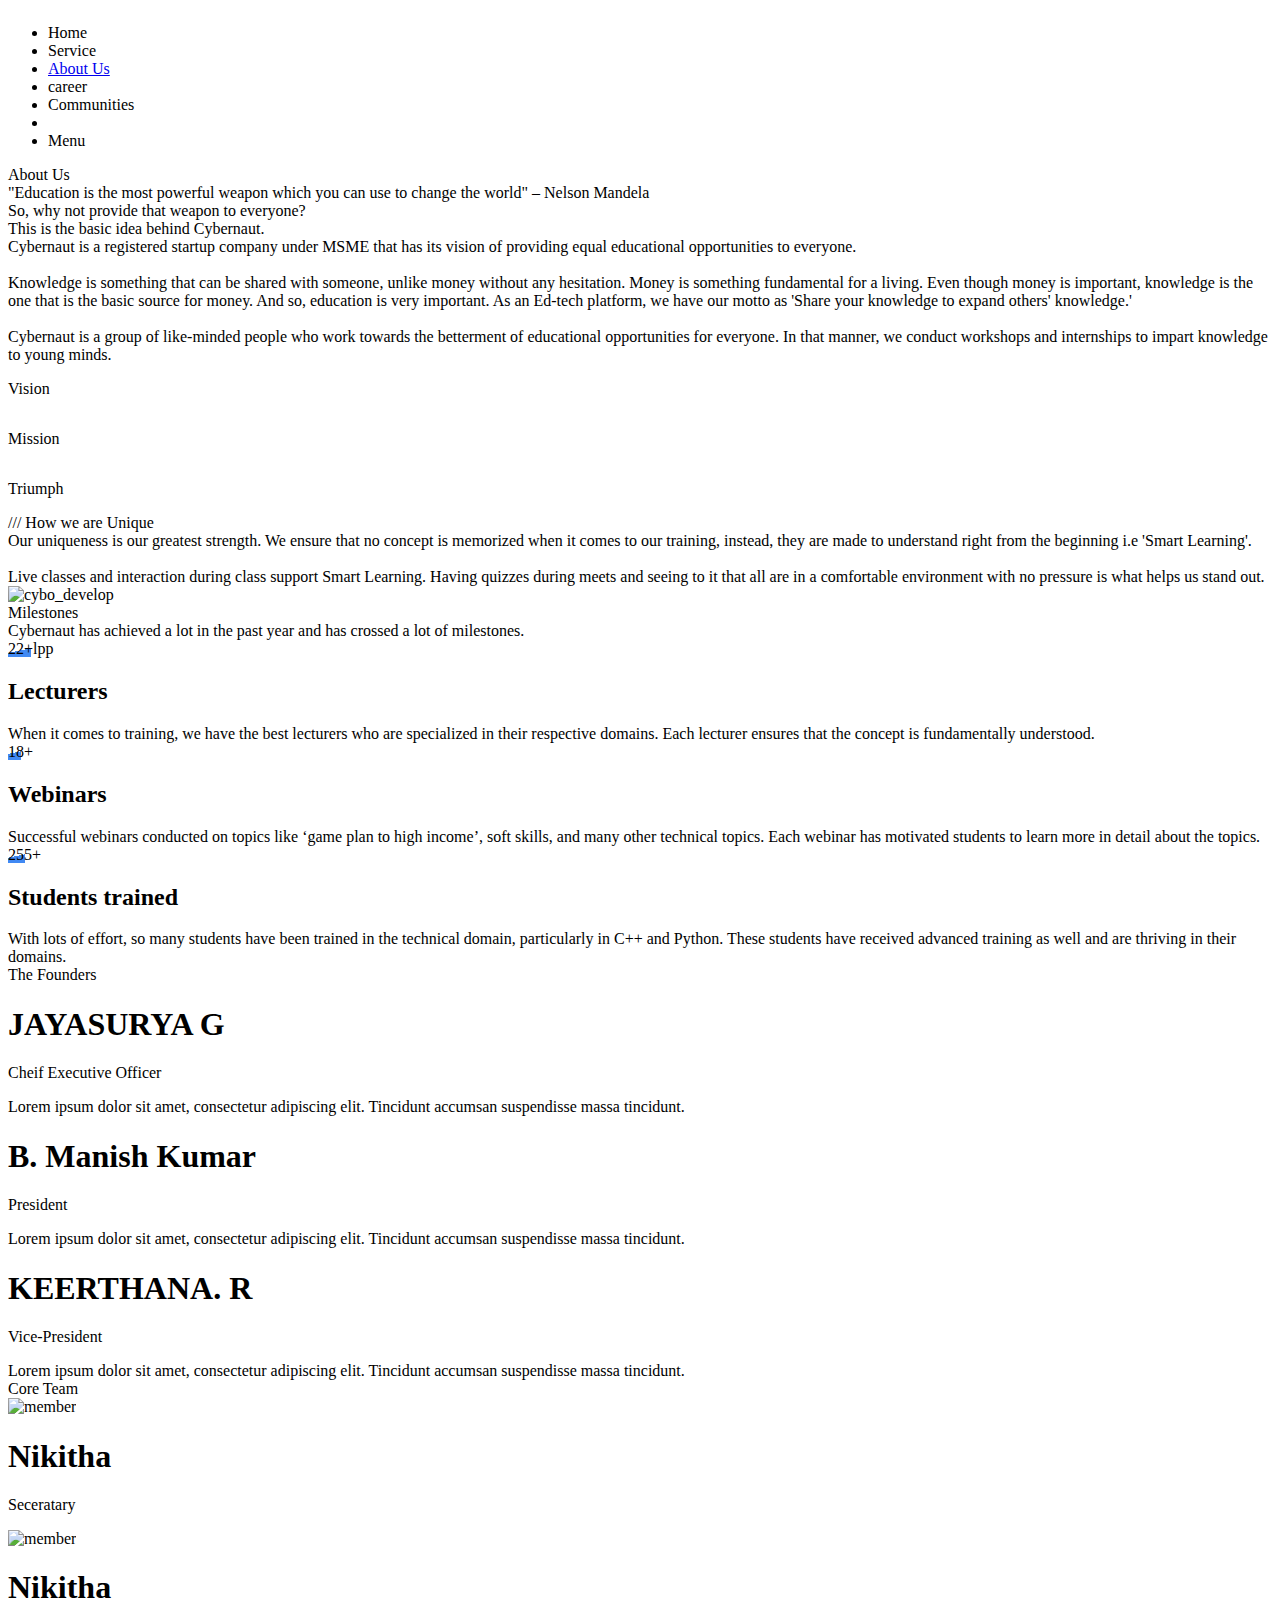
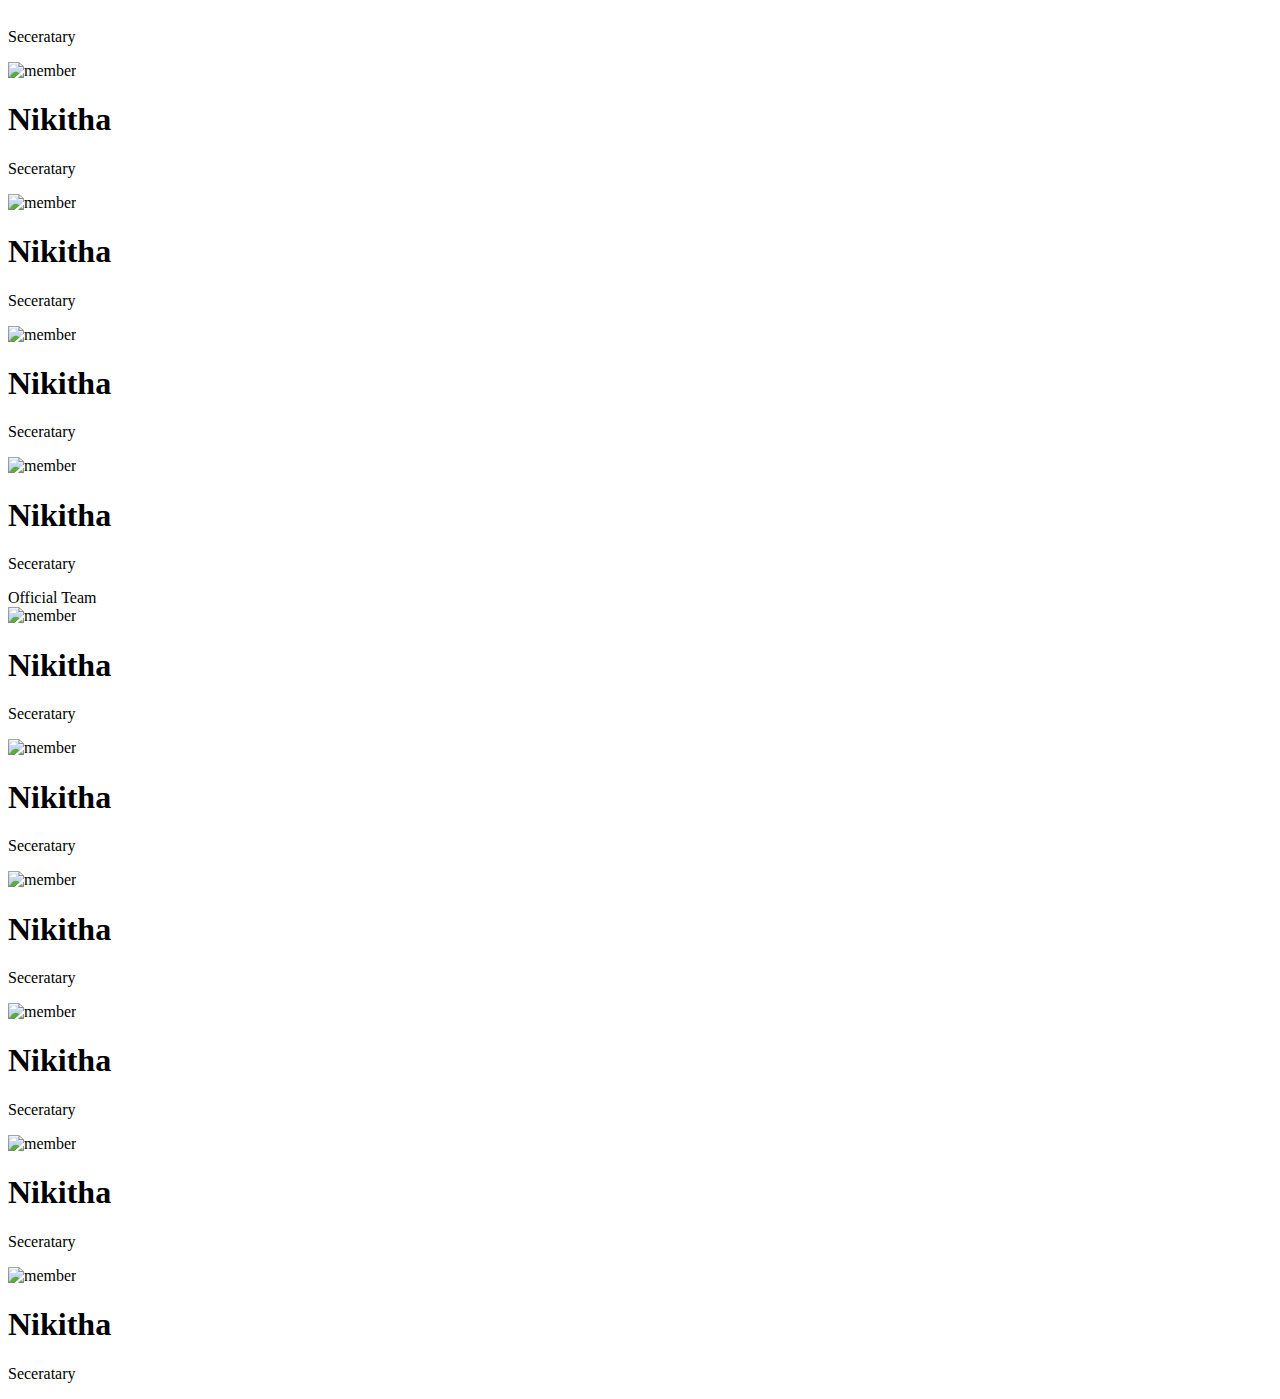
==== AboutUs.html @ 4285dfa4 "Add files via upload" ====
<html>
    <head>
        <meta charset="UTF-8">
        <meta name="viewport" content="width=device-width , initial-scale=1">
        <link rel="stylesheet" href="AboutUs.css">
    </head>
    <body>
        <!-- <header> -->
            <div id="header">
                <div style="margin: auto 10px;"><img src="./img/Logo Horizontal Black 2.png" alt=""></div>
                <div id="menu">
                    <ul>
                        <li>Home</li>
                        <li>Service</li>
                        <li><a href="AboutUs.html">About Us</a></li>
                        <li>career</li>
                        <li>Communities</li>
                        <li><img src="./img/Group 205 (1) 1.png" alt=""></li>
                        <li>Menu <span class="border"></span></li>
                    </ul>
                </div>
            </div>
        <!-- </header> -->
        <div id="pg0">
            <div id="start">
                <div class="AU">About Us</div>
            </div>
        </div>
        <div id="pg1">
            <div id="quotes">
                "Education is the most powerful weapon which you can use to change the world" <span>– Nelson Mandela</span>
            </div>
            <div class="cont">
                <div class="im">
                    <img src="./img/cybernaut_logo.png" alt="">
                </div>
                <div class="wrt-cont"> 
                    <div class="ques">So, why not provide that weapon to everyone?</div>
                    <div class="res">This is the basic idea behind Cybernaut. <br>
                        Cybernaut is a registered startup company under MSME that has its vision of providing equal educational opportunities to everyone. <br><br>
                        
                        Knowledge is something that can be shared with someone, unlike money without any hesitation. Money is something fundamental for a living. Even though money is important, knowledge is the one that is the basic source for money. And so, education is very important.
                        As an Ed-tech platform, we have our motto as 'Share your knowledge to expand others' knowledge.'<br><br>
                        
                        Cybernaut is a group of like-minded people who work towards the betterment of educational opportunities for everyone. In that manner, we conduct workshops and internships to impart knowledge to young minds.
                        </div>
                </div>
                
            </div>
            <div class="cir"></div>
        </div>
        <div id="pg2">
            <div class="pg2cir" >
                <div id="changingbox">
                   <a onclick="mov(1)"><div class="cgbx_1"></div></a> 
                   <a onclick="mov(2)"><div class="cgbx_2"></div></a>

                                    


                </div>
                <div class="pg2innercir fades">
                   
                    <div id="incont" >
                        <span><p>Vision</p></span>
                       <div> <img src="./img/Vector 149.png" alt=""></div>
                       <span><p>Mission</p></span>
                        <div><img src="./img/Vector 149.png" alt=""></div>
                        <span><p>Triumph</p></span>
                    </div>
                </div>
                <div class="vis fades">
                    <h1>Vision</h1>
                    <div id="vmcont">
                    We aim to be the largest educational platform where the quality of education is improved so as to give a possibility of employment in the engineering sector. A fresher who joins is shaped in all domains be it technical, content writing, research, or designing. 
                    <br><br>
                    We believe that being guided at the right stage helps avoid uncertainty later, being the reason we provide the right career guidance to students and assist them in exploring all possible paths on the technical side. Along with technical, they are made well aware of skills required for their placements and future careers, with plenty of training.
                    </div>
                </div>
                <div class="vis fades">
                    <h1>Mission</h1>
                    <div id="vmcont">
                        Giving the opportunity to learn and excel to the people who lack the ability and facility to get quality education. Mainly, our company focuses on government students to have a technical based learning. And, also training the youngsters for placements within their respective domains. We have done teaching and training for 2000+ students in technical domains and advanced courses. We have also done teaching and training for 500+ students in non-technical domains like communication, personal development, and soft skills. 
                        <br><br>
Along with these skills, you can build up your knowledge and experience too. We give an internship certificate at the end of three months after joining. You can add your experiences to your resume which will help you to impress the querier.
                    </div>
                </div>
            </div>
        </div>
        <div id="pg3">
            <div id="pg3q">
                <span id="s1">///</span>
                <span id="s2">How we are Unique</span>
            </div>
            <div id="pg3cont">
                <div id="wrt">
                    <span>
                    Our uniqueness is our greatest strength. We ensure that no concept is memorized when it comes to our training, instead, they are made to understand right from the beginning i.e 'Smart Learning'. 
<br><br>
Live classes and interaction during class support Smart Learning. Having quizzes during meets and seeing to it that all are in a comfortable environment with no pressure is what helps us stand out.
                    </span>                
                </div>
                <div id="pic">
                    <div id="pic_1">
                        <span></span>
                    </div>
                    <div id="pic_2"><span></span></div>
                    <div id="pic_3"><img src="./img/cybo_develop.png" alt="cybo_develop"></div>
                </div>
            </div>
        </div>
        <div id="pg4">
            <div id="d1">Milestones <span></span></div>
            <div id="d2">Cybernaut has achieved a lot in the past year and has crossed a lot of milestones.  </div>
            <div id="cards-disp">
                <div class="card load">
                    <div class="upper">
                        <div><span class="load_circle">
                            <span class="val">0+</span>lpp
                        </span></div>
                        <div><h2>Lecturers</h2></div>
                    </div>
                    <div class="lower">
                        When it comes to training, we have the best lecturers who are specialized in their respective domains. Each lecturer ensures that the concept is fundamentally understood.
                    </div>
                </div>
                <div class="card load">
                    <div class="upper">
                        <div><span class="load_circle"><span class="val">0+</span> </span></div>
                        <div><h2>Webinars</h2></div>
                    </div>
                    <div class="lower">
                        Successful webinars conducted on topics like ‘game plan to high income’, soft skills, and many other technical topics. Each webinar has motivated students to learn more in detail about the topics.
                    </div>
                </div>
                <div class="card load">
                    <div class="upper">
                        <div><span class="load_circle">
                            <span class="val">0+</span>
                        </span></div>
                        <div>
                            <h2> Students trained</h2>
                        </div>
                    </div>
                    <div class="lower">
                        With lots of effort, so many students have been trained in the technical domain, particularly in C++ and Python. These students have received advanced training as well and are thriving in their domains.

                    </div>
                </div>
            </div>
        </div>
        <div id="pg5">
            <div id="d1">The Founders<span></span></div>
            <div id="card-cont">
                
                <div class="cards">
                    
                    <div class="dp"></div>
                    <div class="details">
                        <div class="name">
                            <h1>JAYASURYA G</h1>
                            <p>Cheif Executive Officer</p>
                            <span></span>
                        </div>
                        <div class="discription">Lorem ipsum dolor sit amet, consectetur adipiscing elit. Tincidunt accumsan suspendisse massa tincidunt.</div>
                        <div id="social">
                            <span class="insta"></span>
                            <span class="linkedin"></span>
                            <span class="fb"></span>
                        </div>
                    </div>
                </div>
                <div class="cards">
                    
                    <div class="dp"></div>
                    <div class="details">
                        <div class="name">
                            <h1>B. Manish Kumar</h1>
                            <p>President</p>
                            <span></span>
                        </div>
                        <div class="discription">Lorem ipsum dolor sit amet, consectetur adipiscing elit. Tincidunt accumsan suspendisse massa tincidunt.</div>
                        <div id="social">
                            <span class="insta"></span>
                            <span class="linkedin"></span>
                            <span class="fb"></span>
                        </div>
                    </div>
                </div>
                <div class="cards">
                    
                    <div class="dp"></div>
                    <div class="details">
                        <div class="name">
                            <h1> KEERTHANA. R</h1>
                            <p>Vice-President</p>
                            <span></span>
                        </div>
                        <div class="discription">Lorem ipsum dolor sit amet, consectetur adipiscing elit. Tincidunt accumsan suspendisse massa tincidunt.</div>
                        <div id="social">
                            <span class="insta"></span>
                            <span class="linkedin"></span>
                            <span class="fb"></span>
                        </div>
                    </div>
                </div>
            </div>
        </div>
        <div id="pg6">
            <div id="team" style="--loc:url('./img/core_team_bg.png');">
                <div id="head">
                    <div class="left"style="--clrr: #ffffff">
                        Core Team<span></span>
                    </div>
                    <div class="right">
                        <span id="movle"></span>
                        
                        <span id="movri"></span>
                    </div>
                </div>
                <div id="mem">
                    <div class="card">
                        <img src="./img/Nikhita-1 11.png" alt="member">
                        <div class="name">
                            <h1>Nikitha </h1>
                            <p>Seceratary</p>
                            <span></span>
                        </div>
                    </div>
                    <div class="card">
                        <img src="./img/Nikhita-1 11.png" alt="member">
                        <div class="name">
                            <h1>Nikitha </h1>
                            <p>Seceratary</p>
                            <span></span>
                        </div>
                    </div>
                    <div class="card">
                        <img src="./img/Nikhita-1 11.png" alt="member">
                        <div class="name">
                            <h1>Nikitha </h1>
                            <p>Seceratary</p>
                            <span></span>
                        </div>
                    </div>
                    <div class="card">
                        <img src="./img/Nikhita-1 11.png" alt="member">
                        <div class="name">
                            <h1>Nikitha </h1>
                            <p>Seceratary</p>
                            <span></span>
                        </div>
                    </div>
                    <div class="card">
                        <img src="./img/Nikhita-1 11.png" alt="member">
                        <div class="name">
                            <h1>Nikitha </h1>
                            <p>Seceratary</p>
                            <span></span>
                        </div>
                    </div>
                    <div class="card">
                        <img src="./img/Nikhita-1 11.png" alt="member">
                        <div class="name">
                            <h1>Nikitha </h1>
                            <p>Seceratary</p>
                            <span></span>
                        </div>
                    </div>
                </div>
            </div>
            <div id="team" style="--loc:url('./img/off_team_bg.png');">
                <div id="head">
                    
                    <div class="right">
                        <span id="movle"></span>
                        <span id="movri"></span>
                    </div>
                    <div class="left" style="--clrr:#000000">
                        <span style="--turn:rotate(180deg)"></span>Official Team
                    </div>
                </div>
                <div id="mem">
                    <div class="card">
                        <img src="./img/Nikhita-1 11.png" alt="member">
                        <div class="name">
                            <h1>Nikitha </h1>
                            <p>Seceratary</p>
                            <span></span>
                        </div>
                    </div>
                    <div class="card">
                        <img src="./img/Nikhita-1 11.png" alt="member">
                        <div class="name">
                            <h1>Nikitha </h1>
                            <p>Seceratary</p>
                            <span></span>
                        </div>
                    </div>
                    <div class="card">
                        <img src="./img/Nikhita-1 11.png" alt="member">
                        <div class="name">
                            <h1>Nikitha </h1>
                            <p>Seceratary</p>
                            <span></span>
                        </div>
                    </div>
                    <div class="card">
                        <img src="./img/Nikhita-1 11.png" alt="member">
                        <div class="name">
                            <h1>Nikitha </h1>
                            <p>Seceratary</p>
                            <span></span>
                        </div>
                    </div>
                    <div class="card">
                        <img src="./img/Nikhita-1 11.png" alt="member">
                        <div class="name">
                            <h1>Nikitha </h1>
                            <p>Seceratary</p>
                            <span></span>
                        </div>
                    </div>
                    <div class="card">
                        <img src="./img/Nikhita-1 11.png" alt="member">
                        <div class="name">
                            <h1>Nikitha </h1>
                            <p>Seceratary</p>
                            <span></span>
                        </div>
                    </div>
                </div>
            </div>
        </div>

        <script>
            let n = 0;
            mov(n);           
            function mov(n){
                var t = document.getElementsByClassName("fades");
                var p = document.getElementById("pg2");
                const pic =["url(./img/Bg_1.png)","url(./img/vision.png)","url(./img/Mission.png)"]
                for(let i=0;i<t.length;i++){
                    t[i].style.display="none";
                }
                t[n].style.display="flex";
                p.style.backgroundImage=pic[n]
            }


            





/****************************************************/
            // document.getElementById("pg4").addEventListener("scroll",()=>{
            //     console.log("kkk");
            // });



          /*  const observer = new IntersectionObserver(function(entries ,observer){
                entries.forEach((entry)=>{
                    if(entry.isVisible){
                        console.log("scrolled")
                    }
                });

            });
            observer.observe(document.querySelector('#pg4'));*/




            
            let load =document.querySelectorAll(".load_circle")
            let val = document.querySelectorAll('.val')
            var count =[0,0,0];
            const observer = new IntersectionObserver((entries) =>{
                entries.forEach((entry,index)=>{
                     let per= [30,60,86];
                     let value =[30,50,1000];
                    let load_start=0,load_end=per[index],load_val=0;
                    let progress=setInterval(()=>{
                    load_start++;
                let ko = parseInt(load_start*(value[index]/load_end));
                val[index].textContent=`${ko}+`;
                load[index].style.background = `conic-gradient(from 180deg, #4089F3 ${load_start*3.6}deg,white 0deg)`;
                console.log("loaded")
                if(load_start===load_end){
                    clearInterval(progress)
                    count[index]++;
                    if(count[index]==2){
                        observer.unobserve(hi[index])
                    console.log("removed")
                    }
 
                }
            },30)
                    
                });
            });
            
            const hi = document.querySelectorAll(".load");
            hi.forEach((e)=>observer.observe(e));




/**********************************************************************/

        /*     let per= [30,60,86];
             let value =[30,50,1000]
            window.addEventListener("scroll",per.forEach(loadd));
            function loadd(per,index){
            //console.log("scrolled")
            let load_start=0,load_end=per,load_val=0,end_val=50;
            let load =document.querySelectorAll(".load_circle")
            let val = document.querySelectorAll('.val')

            let progress=setInterval(()=>{
                load_start++;
                let ko = parseInt(load_start*(value[index]/load_end))
                val[index].textContent=`${ko}+`;
                load[index].style.background = `conic-gradient(from 180deg, #4089F3 ${load_start*3.6}deg,white 0deg)`;
                if(load_start===load_end){
                    clearInterval(progress)
                }
            },30)
        }       */

/*****************************************************************/
    
            var ml=document.querySelectorAll('#movle')
            var mr=document.querySelectorAll('#movri')
            var card_slide=document.querySelectorAll('#mem')

            ml.forEach((e,index)=>{e.onclick = function(){
                const width = document.querySelector(".card").offsetWidth;
            card_slide[index].scrollLeft-=width;
            }
        });
        mr.forEach((e,index)=>{e.onclick = function(){
                const width = document.querySelector(".card").offsetWidth;
            card_slide[index].scrollLeft+=width;
            }
        }); 


        // document.getElementById("movri").onclick = function(){
        //     const width = document.querySelector(".card").offsetWidth;
        //     document.getElementById("mem").scrollLeft+=width;
        // }
        // document.getElementById("movle").onclick = function(){
        //     const width = document.querySelector(".card").offsetWidth;
        //     document.getElementById("mem").scrollLeft-=width;
        // 

        </script>
    </body>
</html>
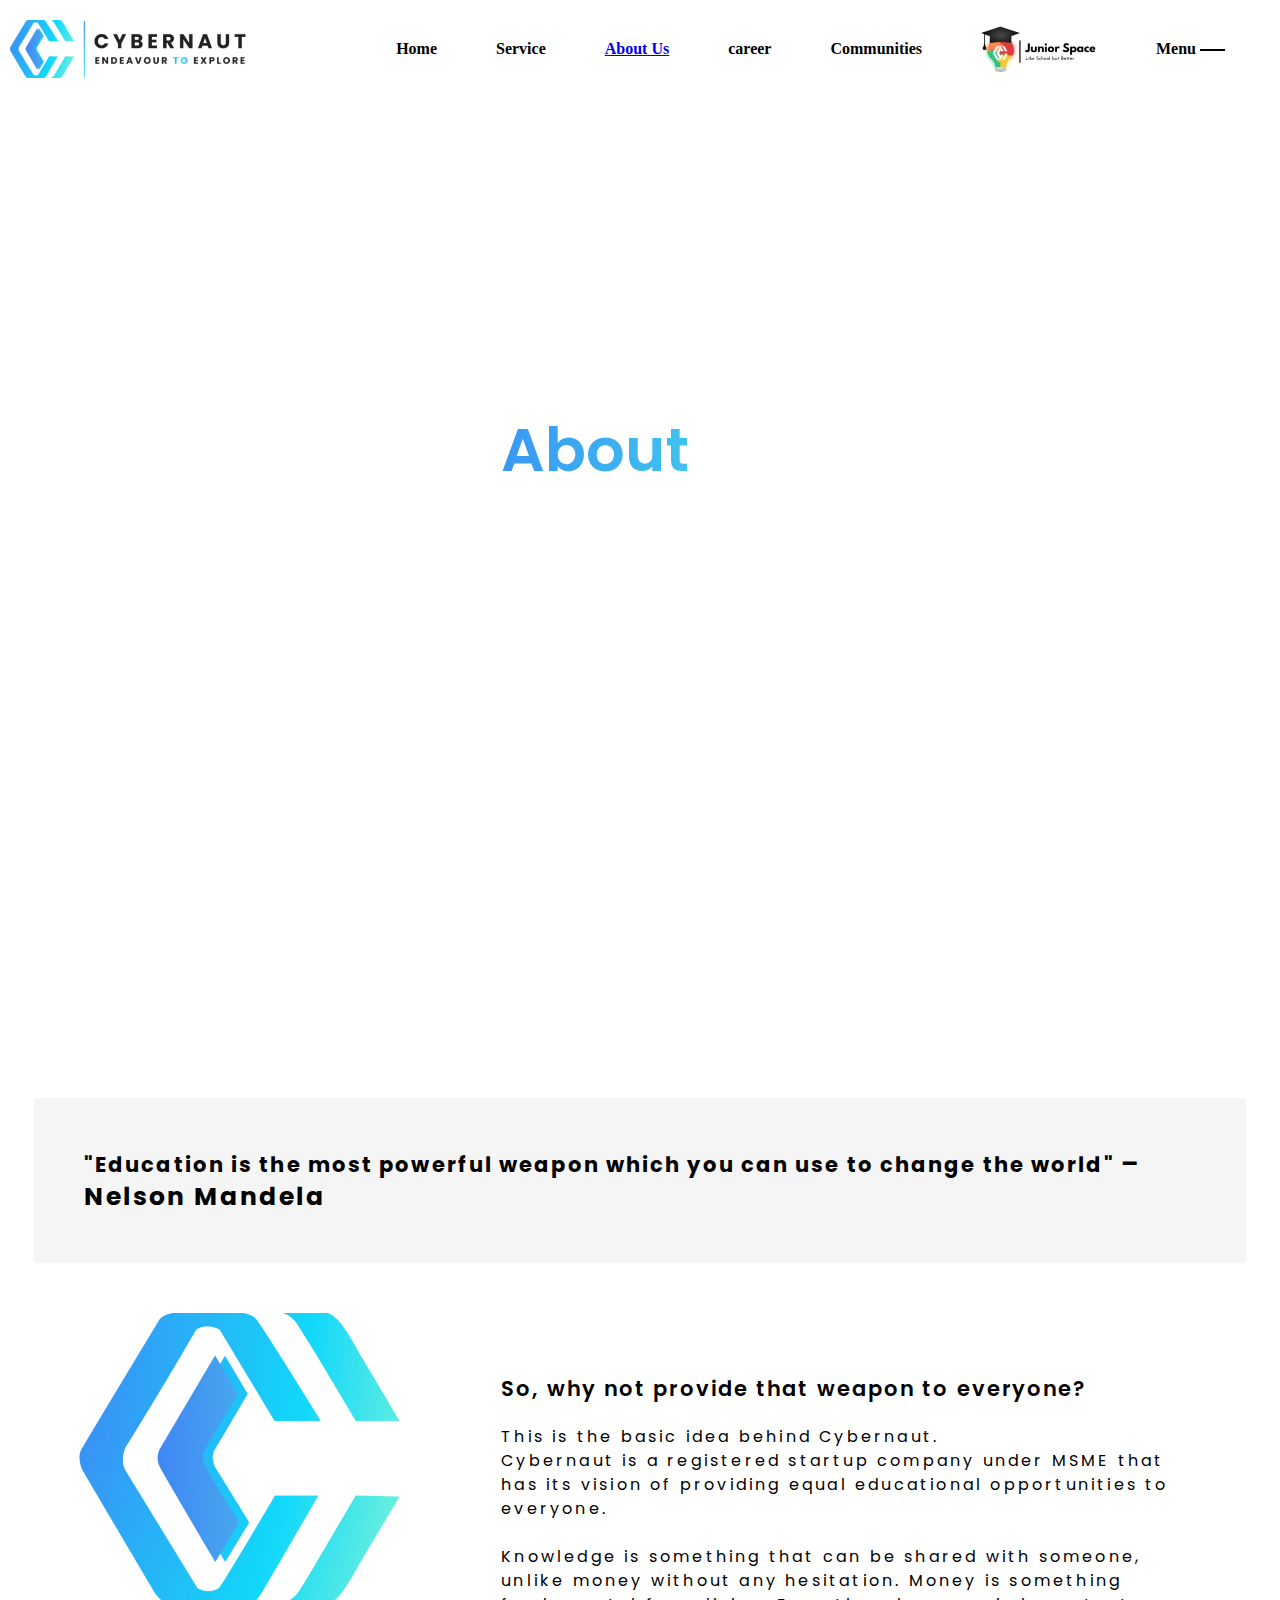
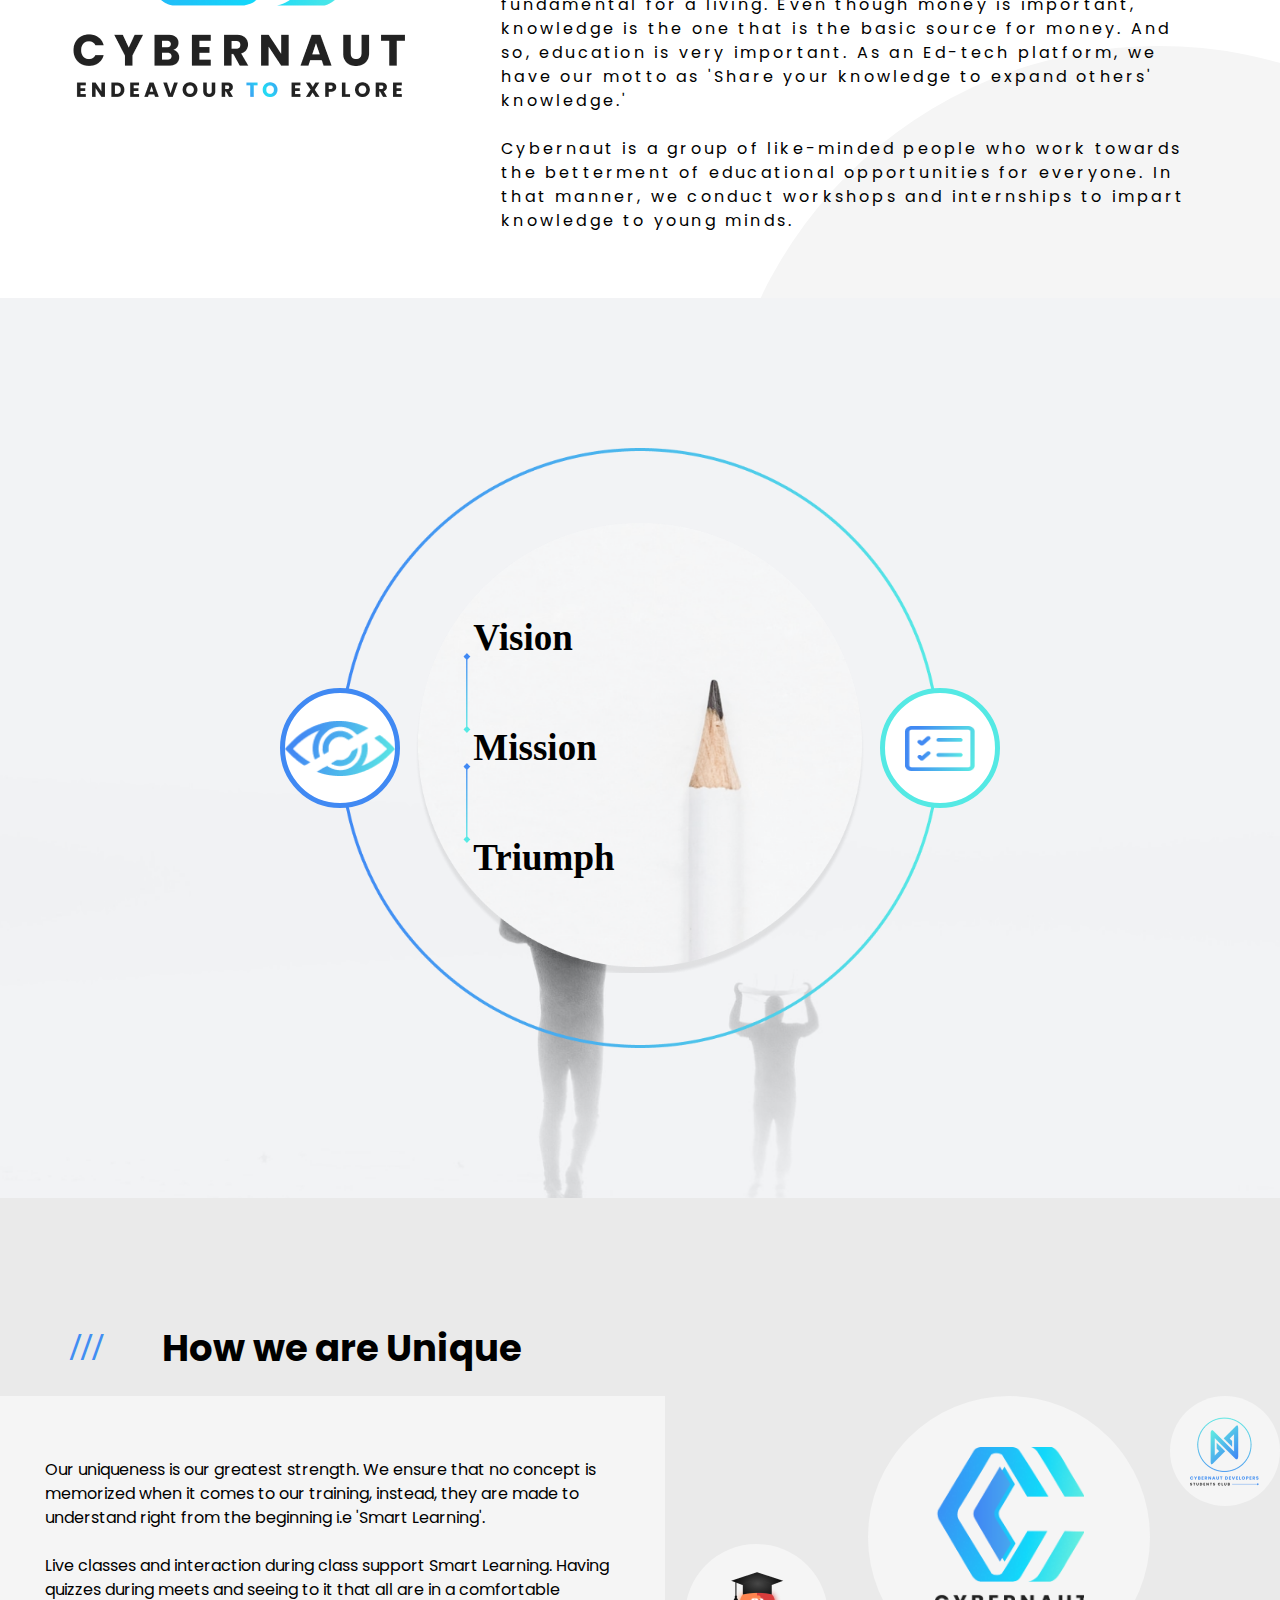
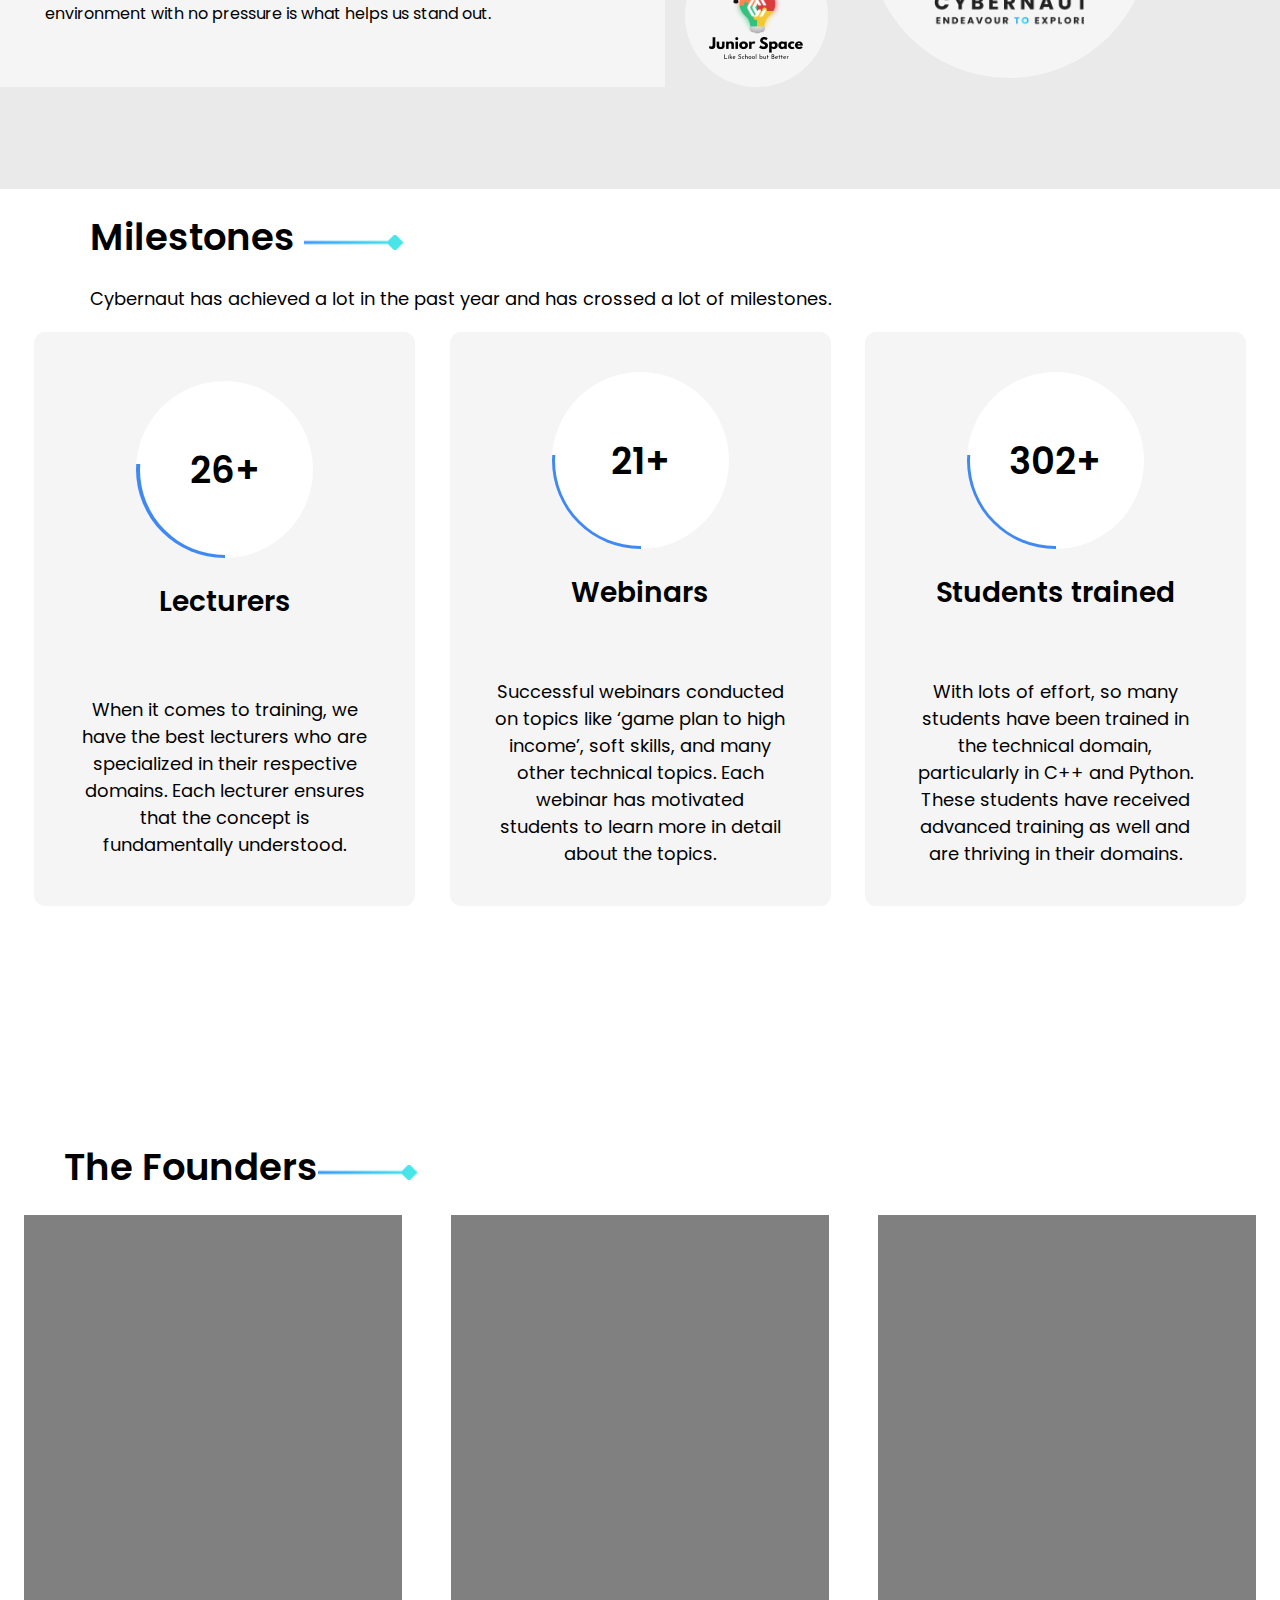
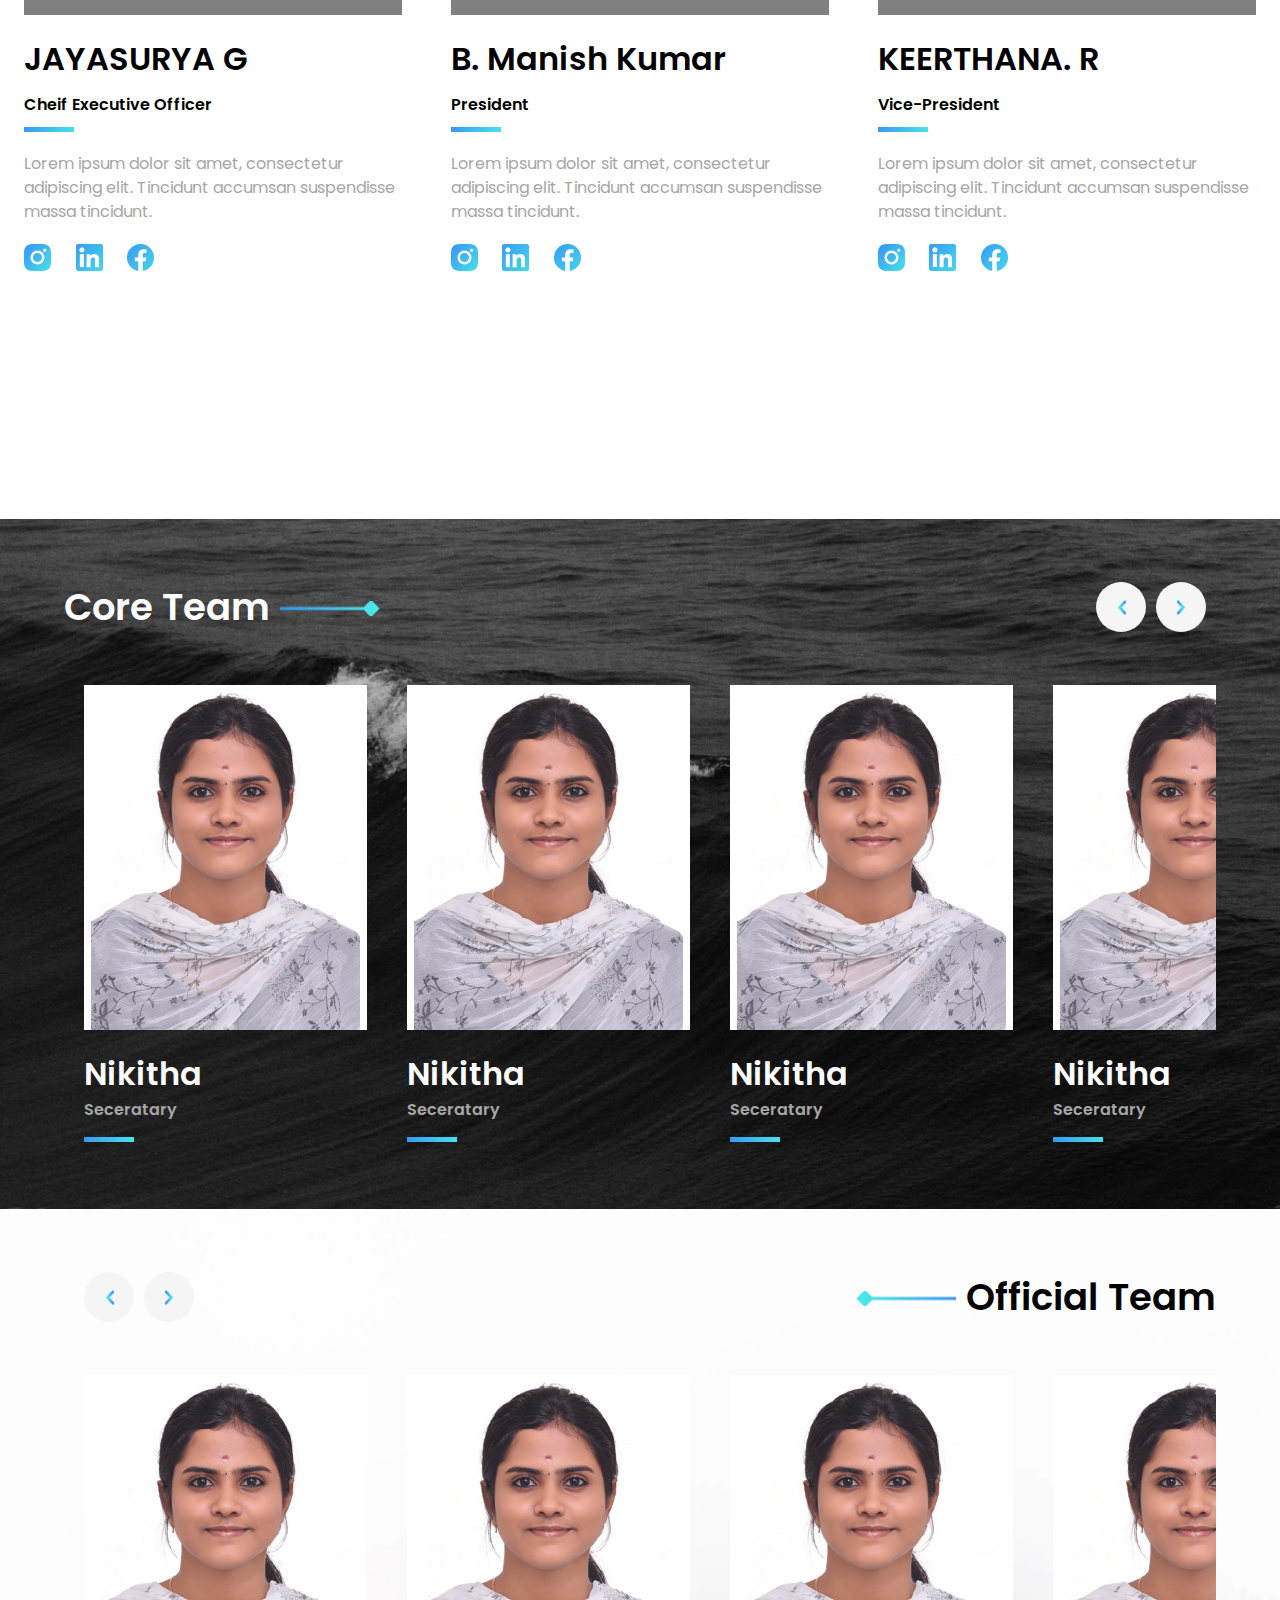
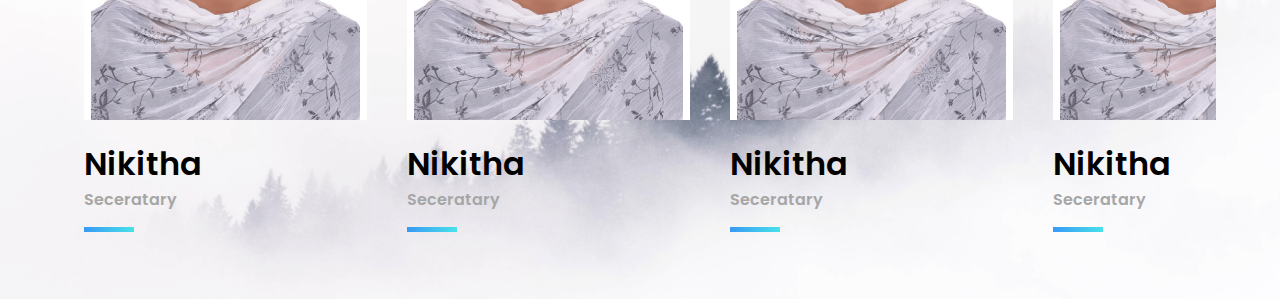
==== commit 2a67f4df: "updated" ====
--- a/AboutUs.html
+++ b/AboutUs.html
@@ -346,30 +346,6 @@
                 t[n].style.display="flex";
                 p.style.backgroundImage=pic[n]
             }
-
-
-            
-
-
-
-
-
-/****************************************************/
-            // document.getElementById("pg4").addEventListener("scroll",()=>{
-            //     console.log("kkk");
-            // });
-
-
-
-          /*  const observer = new IntersectionObserver(function(entries ,observer){
-                entries.forEach((entry)=>{
-                    if(entry.isVisible){
-                        console.log("scrolled")
-                    }
-                });
-
-            });
-            observer.observe(document.querySelector('#pg4'));*/
 
 
 
@@ -409,29 +385,9 @@
 
 
 
-/**********************************************************************/
-
-        /*     let per= [30,60,86];
-             let value =[30,50,1000]
-            window.addEventListener("scroll",per.forEach(loadd));
-            function loadd(per,index){
-            //console.log("scrolled")
-            let load_start=0,load_end=per,load_val=0,end_val=50;
-            let load =document.querySelectorAll(".load_circle")
-            let val = document.querySelectorAll('.val')
-
-            let progress=setInterval(()=>{
-                load_start++;
-                let ko = parseInt(load_start*(value[index]/load_end))
-                val[index].textContent=`${ko}+`;
-                load[index].style.background = `conic-gradient(from 180deg, #4089F3 ${load_start*3.6}deg,white 0deg)`;
-                if(load_start===load_end){
-                    clearInterval(progress)
-                }
-            },30)
-        }       */
-
-/*****************************************************************/
+
+
+      
     
             var ml=document.querySelectorAll('#movle')
             var mr=document.querySelectorAll('#movri')
@@ -449,15 +405,8 @@
         }); 
 
 
-        // document.getElementById("movri").onclick = function(){
-        //     const width = document.querySelector(".card").offsetWidth;
-        //     document.getElementById("mem").scrollLeft+=width;
-        // }
-        // document.getElementById("movle").onclick = function(){
-        //     const width = document.querySelector(".card").offsetWidth;
-        //     document.getElementById("mem").scrollLeft-=width;
-        // 
+       
 
         </script>
     </body>
-</html>+</html>
--- a/AboutUs.css
+++ b/AboutUs.css
@@ -0,0 +1,822 @@
+@import url('https://fonts.googleapis.com/css2?family=Poppins&display=swap');
+*{
+    /* content-visibility: visible; */
+    visibility: visible;
+}
+body{
+    margin: 0px;
+    overflow-x: hidden;
+}
+.AU{
+    position: absolute;
+    top: 50%;
+    left: 50%;
+    /* background-color: aqua; */
+    height: 92px;
+    width: 279px;
+    transform: translate(-50%,-50%);
+    font-size: 61px;
+    font-weight: 600;
+    line-height: 91.5px;
+    font-family: 'Poppins', sans-serif;
+    background: linear-gradient(91.8deg, #3795F5 -3.33%, #49E6E9 126.17%);
+    -webkit-text-fill-color: transparent;
+    background-clip: text;
+    -webkit-background-clip: text;
+}
+#start{
+    background-color: white;
+}
+#pg0{
+    height: 100%;
+    animation: start_1 1.5s forwards linear;
+    /* animation-delay: 2s; */
+}
+@keyframes start_1 {
+   from{
+    height: 100%;
+    opacity: 1;
+   }
+    to{
+        display: none;
+        opacity: 0;
+        height: 0%;
+}
+    
+}
+
+
+
+#header{
+    position: sticky;
+    z-index: 1;
+    display: flex;
+    height: 98px;
+    left: 0px;
+    top: 0px;
+    justify-content: space-between;
+    background: #ffffff;
+}
+#menu ul{
+
+    list-style-type: none;
+    display: flex;
+flex-direction: row;
+}
+#menu ul li{
+    font-family: Open Sans;
+    font-weight: 600;
+    font-size: 16px;
+    padding-right: 59px;
+    padding-top: 10px;
+    display: flex;
+    align-items: center;
+}
+
+.border{
+    position: relative;
+    color: #000000;
+    width: 25px;
+    height: 0px;
+    top: 1px; 
+    left: 4px;
+    
+    border-top: 2px solid #000000;
+}
+#pg1{
+    min-height: 100%;    
+
+    position: relative;    
+}
+#quotes{
+    position: relative;
+    padding: 50px;
+    margin: 0px 34px;
+    top: 100px;
+    background-color: #f5f5f5;
+
+    font-family: Poppins;
+    font-size: 21px;
+    font-weight: 700;
+    line-height: 32px;
+    letter-spacing: 0.1em;
+    text-align: left;
+
+}
+#quotes span{
+    font-size: 25px;
+
+}
+.cont{
+    position: relative;
+    display: flex;
+    margin: 0px 34px;
+    margin-bottom: 100px;
+    flex-direction: row  ;
+    justify-content: space-around;
+    width: auto;
+    top:150px;
+}
+.cont > .im{
+    position: relative;
+    display: block;
+   
+}
+.cont .wrt-cont{
+    position: relative;
+    display: block;
+    width: 60%;
+    padding: 50px 0;
+    text-align: left;  
+}
+.ques{margin: 10px 20px;
+    font-family: Poppins;
+    font-size: 21px;
+    font-weight: 600;
+    line-height: 32px;
+    letter-spacing: 0.1em;
+}
+.res{
+    margin:20px ;
+    display: flex;
+    font-family: Poppins;
+    font-size: 16px;
+    font-weight: 400;
+    line-height: 24px;
+    letter-spacing: 0.2em;
+}
+.cir{
+    position: absolute;
+width: 882px;
+height: 882px;
+border-radius: 50%;
+background: #f5f5f5;
+bottom: -70%;
+right: -25%;
+z-index: -1;
+
+}
+/* #changingbox input[type=checkbox]{display:;}
+
+
+#changingbox input[type=checkbox]:checked + .cgbx{
+    background-color: #000000;
+    animation: fade 5s;
+} */
+.fades{
+    /* animation-delay: 2s; */
+    animation-name: fade ;
+    animation-duration: 1.5s;
+    animation-fill-mode: forwards;
+}
+@keyframes fade {
+    0%{opacity: 0;}
+    100%{opacity: 1;}
+    
+}
+
+
+#pg2{
+    position: relative;
+    min-height: 100%;
+    background-image: url(./img/Bg_1.png);
+    background-position: bottom ;
+    background-repeat: no-repeat;
+    background-size: cover;
+    transition: background 1s ease;
+}
+.pg2cir{
+    position: absolute;
+    top: 50%;
+    left: 50%;
+    transform: translate(-50%,-50%);
+    height: 600px;
+    width: 600px;
+    background-image: url('./img/Ellipse\ 24.png');
+    background-position: center;
+    background-size: cover;
+}
+.pg2innercir{
+    opacity: 1;
+    position: absolute;
+    height: 450px;
+    width: 450px;
+    top: 50%;
+    left: 50%;
+    transform: translate(-50%,-50%);
+    background-image: url('./img/cir_bg_1.png');
+    background-size: cover;
+    display: flex;
+    align-items: center;
+}
+
+
+#incont{transform: translateX(30%)}
+#incont>div>img{
+    height: 80px;
+    position: relative;
+}
+#incont>span>p{
+    padding: 0px 10px;
+    font-family: Open Sans;
+    position: relative;
+    display: inline;
+    font-size: 37px;
+font-weight: 700;
+line-height: 30px;
+letter-spacing: 0em;
+}
+#changingbox{
+    position: relative;
+    display: flex;
+    justify-content: space-between;
+    top: 50%;
+    transform: translateY(-50%);
+}
+.cgbx_1{
+    height: 110px;
+    width: 110px;
+    background-color: white;
+    border: 5px solid #4089F3;
+    border-radius: 50%;
+    transform: translateX(-50%);
+    display: flex;
+    justify-content: center;
+    align-items: center;
+    background-image: url(./img/eye.png);
+    background-size: contain;
+    background-repeat: no-repeat;
+    background-position: center;
+}
+.cgbx_2{
+    height: 110px;
+    width: 110px;
+    background-color: white;
+    border: 5px solid #54E9E4;
+    border-radius: 50%;
+    transform: translateX(50%);
+    display: flex;
+    justify-content: center;
+    align-items: center;
+    background-image: url(./img/mission_icon.png);
+    background-size:70px 45px;
+    background-repeat: no-repeat;
+    background-position: center;
+
+}
+.cgbx_2:hover{
+    background-color: #54e9e4;
+}
+
+.cgbx_1:hover{
+    background-color: #3795F5;
+    background-image: url(./img/eye_white.png);
+}
+.vis{
+    position: absolute;
+    height: 480px;
+    width: 480px;
+    background-color: #f5f5f5;
+    top: 50%;
+    left: 50%;
+    transform: translate(-50%,-50%);
+    border-radius: 50%;
+    display: flex;
+    justify-content: center;
+}
+.vis>h1{
+    font-family: 'Open Sans';
+    font-style: normal;
+    font-weight: 700;
+    font-size: 36px;
+
+
+}
+#vmcont{
+    width: 350px;
+    height: 300px;
+    position: absolute;
+    bottom: 80px;
+    font-size: 14px;
+    font-family: Open Sans;
+font-weight: 400;
+
+text-align: center;
+
+}
+
+#pg3{
+    position: relative;
+    height: auto;
+    background-color: #eaeaea;
+    display: flex;
+    flex-direction: column;
+    padding: 8% 0px;
+}
+#pg3q{
+    display: flex;
+    flex-direction: row;
+    margin-left: 50px;
+}
+#pg3q span{
+ padding: 20px;
+ 
+}
+#pg3q #s1{
+    height: 56px;
+    width: 52px;
+    font-family: Open Sans;
+    font-size: 40px;
+    font-weight: 700;
+    line-height: 54px;
+    letter-spacing: 0em;
+    text-align: left;
+    color:#418EF2;
+}
+#pg3q #s2{
+    font-family: Poppins;
+    font-size: 37px;
+    font-weight: 700;
+    line-height: 56px;
+    letter-spacing: 0em;
+    text-align: left;
+
+}
+#pg3cont{
+    display: flex;
+    flex-direction: row;
+    justify-content: space-around;
+}
+#pg3cont > #wrt{
+width: 725px;
+min-height: 273px;
+display: flex;
+align-items: center;
+background: #F5F5F5;
+}
+#pg3cont > #wrt > span{
+  
+    margin:0px 45px;
+    font-family: Poppins;
+    font-size: 16px;
+    font-weight: 400;
+    line-height: 24px;
+    letter-spacing: 0em;
+    text-align: left;
+
+}
+#pic{
+    display: flex;
+    flex-direction: row;
+    position: relative;
+}
+
+#pic>#pic_1{
+    display: flex;
+    justify-content:center;
+    align-items: center;
+    background-color: #f5f5f5;
+    height: 143px;
+    width: 143px;
+    border-radius: 50%;
+    position: relative;
+   margin: 0px 20px;
+   margin-top: 24%;
+}
+#pic>#pic_1>span{
+    height:89px;
+    width: 96px;
+    background-image: url(./img/junior_space_logo\(vert\).png);
+    background-size: cover;
+}
+#pic>#pic_2{
+    display: flex;
+    justify-content:center;
+    align-items: center;
+    background-color: #f5f5f5;
+    height: 282px;
+    width: 282px;
+    border-radius: 50%;
+    margin: 0px 20px;
+}
+
+#pic>#pic_2>span{   
+    display: flex;
+    height: 180px;
+    width: 150px;
+    background-image: url(./img/cybernaut_logo.png);
+    background-size: cover;
+}
+#pic>#pic_3{
+    display: flex;
+    justify-content:center;
+    align-items: center;
+    background-color: #f5f5f5;
+    height: 110px;
+    width: 110px;
+    border-radius: 50%;
+}
+
+#pg4{
+    min-height: 100%;
+    display: flex;
+    flex-direction: column;
+    padding-bottom: 30px;
+}
+#pg4 > #d1{
+    display: inline-block;
+    font-family: Poppins;
+    font-size: 37px;
+    font-weight: 600;
+    line-height: 56px;
+    letter-spacing: 0em;
+    text-align: left;
+    padding: 20px 0px;
+    margin-left: 7%;
+}
+#pg4 > #d1>span{
+    display: inline-block;
+    background-image: url(./img/vector\(hori\).png);
+    background-size: cover;
+    background-position: center;
+    height: 15px;
+    width: 100px;
+
+}
+
+#pg4 > #d2{
+    margin-left: 7%;
+    font-family: Poppins;
+    font-size: 18px;
+    font-weight: 400;
+    line-height: 27px;
+    letter-spacing: 0em;
+    text-align: left;
+    padding-bottom: 20px;
+}
+#pg4 #cards-disp{
+    display: flex;
+    justify-content: space-evenly;
+}
+
+#pg4 #cards-disp .card{
+width: 381px;
+min-height: 574px;
+
+background: #F5F5F5;
+border-radius: 11px;
+display: flex;
+flex-direction: column;
+justify-content: space-evenly;
+
+}
+#pg4 #cards-disp .card .upper{
+    display: flex;
+    flex-direction: column;
+    justify-content: center;
+    justify-self: center;
+    align-self: center;
+}
+#pg4 #cards-disp .card .upper>div{
+    display: flex;
+    justify-content: center;
+}
+
+.load_circle{
+    position: relative;
+    height: 177px;
+    width: 177px;
+    background-color: #ffffff;
+    border-radius: 50%;
+    background: conic-gradient(from 180deg, #4089F3 3.6deg,white 0deg );
+    display: flex;
+    align-items: center;
+    justify-content: center;
+}
+.val{
+    position: absolute;
+    font-family: Poppins;
+    font-size: 37px;
+    font-weight: 600;
+    line-height: 56px;
+    letter-spacing: 0em;
+    text-align: left;
+
+}
+.load_circle::before{
+    height: 170px;
+    width: 170px;
+    content: "";
+    position: absolute;
+    border-radius: 50%;
+    background-color: #ffffff;
+}
+#pg4 #cards-disp .card h2{
+    font-family: Poppins;
+    font-size: 28px;
+    font-weight: 600;
+    line-height: 42px;
+    letter-spacing: 0em;
+    text-align: left;
+}
+
+#pg4 #cards-disp .card .lower{
+    font-family: Poppins;
+    font-size: 18px;
+    font-weight: 400;
+    line-height: 27px;
+    letter-spacing: 0em;
+    text-align: center;
+    margin:0px 45px;
+}
+
+
+
+
+
+#pg5{
+    min-height: 100%;
+    position: relative;
+    padding-bottom: 100px;
+}
+#pg5 > #d1{
+    display: inline-block;
+    font-family: Poppins;
+    font-size: 37px;
+    font-weight: 600;
+    line-height: 56px;
+    letter-spacing: 0em;
+    text-align: left;
+    padding: 20px 0px;
+    margin-left: 5%;
+}
+#pg5 > #d1>span{
+    display: inline-block;
+    background-image: url(./img/vector\(hori\).png);
+    background-size: cover;
+    background-position: center;
+    height: 15px;
+    width: 100px;
+}
+ #pg5 > #card-cont{
+    display: flex;
+    position: relative;
+    display: flex;
+    justify-content: space-around;
+
+}
+
+#pg5 > #card-cont > .cards{
+    width: 378px;
+    
+}
+#pg5 > #card-cont > .cards > .dp{
+    display: block;
+    height: 400px;
+    width: 378px;
+    color: #f5f5f5;
+    background-color: gray;
+}
+
+#pg5 > #card-cont > .cards > .details >.name span{
+    width: 50px;
+    position: relative;
+    display: inline-block;
+    border-bottom: 5px solid;
+    border-image: linear-gradient(to right,#3795F5 0.51%, #49E6E9 100%) 3;
+}
+#pg5 > #card-cont > .cards > .details >.name h1{
+    font-family: Poppins;
+font-size: 32px;
+font-weight: 600;
+line-height: 48px;
+letter-spacing: 0em;
+text-align: left;
+
+    display: inline;
+    margin: 0px;
+}
+#pg5 > #card-cont > .cards > .details >.name p{
+    font-family: Poppins;
+font-size: 16px;
+font-weight: 600;
+line-height: 24px;
+letter-spacing: 0em;
+text-align: left;
+
+    display: inline;
+    margin: 10px 0px;
+}
+#pg5 > #card-cont > .cards > .details >.name{
+    margin: 20px 0px;
+    display: flex;
+    flex-direction: column;
+}
+
+#pg5 > #card-cont > .cards > .details > .discription{
+    font-family: Poppins;
+    font-size: 16px;
+    font-weight: 400;
+    line-height: 24px;
+    letter-spacing: 0em;
+    text-align: left;
+    color: #a6a6a6;
+    margin: 20px 0px;
+}
+#pg5 > #card-cont > .cards > .details > #social{
+    width: 130px;
+    display: flex;
+    flex-direction: row;
+    justify-content: space-between;
+}
+
+.insta{
+    height: 27px;
+    width: 27px;
+    display: block;
+    background: url(./img/insta.png);
+    background-size: cover;
+}
+.linkedin{
+    height: 27px;
+    width: 27px;
+    display: block;
+    background: url(./img/linkedin.png);
+    background-size: cover;
+}
+.fb{
+    height: 27px;
+    width: 27px;
+    display: block;
+    background: url(./img/fb.png);
+    background-size: cover;
+}
+
+
+
+
+#pg6{
+    position: relative;
+    height: 100%;
+
+}
+#team{
+    padding-top: 50px;
+    position: relative;
+    display: block;
+    height: 640px;
+    background-image: var(--loc);
+    background-size: cover;
+    background-position: center;
+
+
+    /* overflow-x: scroll; */
+    /***************************/
+    
+    
+}
+/*********************************/
+/* #team::-webkit-scrollbar{
+    display: none;
+} */
+/*********************************/
+#head{
+    display: flex;
+    margin: 10px 5%;
+    justify-content: space-between;
+
+}
+#head .left{
+    display: inline-block;
+    color:var(--clrr);
+    font-family: Poppins;
+    font-size: 37px;
+    font-weight: 600;
+    line-height: 56px;
+    letter-spacing: 0em;
+    text-align: left;
+
+
+}
+#head .left span{
+        display: inline-block;
+        background-image: url(./img/vector\(hori\).png);
+        background-size: cover;
+        background-position: center;
+        
+        height: 15px;
+        width: 100px;
+        margin:0 10px 4px;
+        transform: var(--turn)
+}
+#head .right{
+    display: flex;
+    position: relative;
+    justify-content: center;
+    align-items: center;
+
+}
+#head .right #movle{
+    position: relative;
+    display: flex;
+    height: 50px;
+    width: 50px;
+    border-radius: 50%;
+    background-color: #f5f5f5;
+    justify-content: center;
+    align-items: center;
+    margin: 0 10px 0 20px;
+}
+
+#head .right #movle::after{
+    height: 15px;
+    width: 9px;
+    content: "";
+    position: absolute;
+    background-image: url(./img/arr.png);
+    background-size: cover;
+}
+#head .right #movri{
+    position: relative;
+    display: flex;
+    height: 50px;
+    width: 50px;
+    border-radius: 50%;
+    background-color: #f5f5f5;
+    justify-content: center;
+    align-items: center;
+    margin: 0 10px 0 0;
+
+}
+#head .right #movri::after{
+    height: 15px;
+    width: 9px;
+    content: "";
+    position: absolute;
+    background-image: url(./img/arr.png);
+    background-size: cover;
+    transform: rotate(180deg);
+}
+#mem{
+    margin: 30px 5%;
+    display: flex;
+    flex-direction: row;
+    justify-content: space-between;
+    overflow-x: scroll;
+    scroll-behavior: smooth;
+    transition: all 2s;
+    flex-wrap:nowrap;
+
+}
+
+#mem::-webkit-scrollbar{
+    display: none;
+}
+#mem>.card{
+    margin: 20px;
+}
+
+
+#mem>.card >.name{
+        margin: 20px 0px;
+        display: flex;
+        flex-direction: column;
+}
+#mem>.card >.name span{
+    width: 50px;
+    position: relative;
+    display: inline-block;
+    border-bottom: 5px solid;
+    border-image: linear-gradient(to right,#3795F5 0.51%, #49E6E9 100%) 3;
+}
+#mem>.card >.name h1{
+    display: inline;
+    color: white;
+    font-family: 'Poppins';
+    font-style: normal;
+    font-weight: 600;
+    font-size: 32px;
+    margin: 0;
+}
+#team:nth-child(2) #mem>.card >.name h1{
+    color: #000000;
+}
+#mem>.card img{
+    transition: transform .2s;
+}
+
+#mem>.card img:hover{
+    transform: scale(1.1);
+}
+
+#mem>.card >.name p{
+
+    font-family: Poppins;
+    font-size: 16px;
+    font-weight: 600;
+    line-height: 24px;
+    letter-spacing: 0em;
+    text-align: left;
+    color: #a6a6a6;
+    margin: 0 0 15px 0;
+}